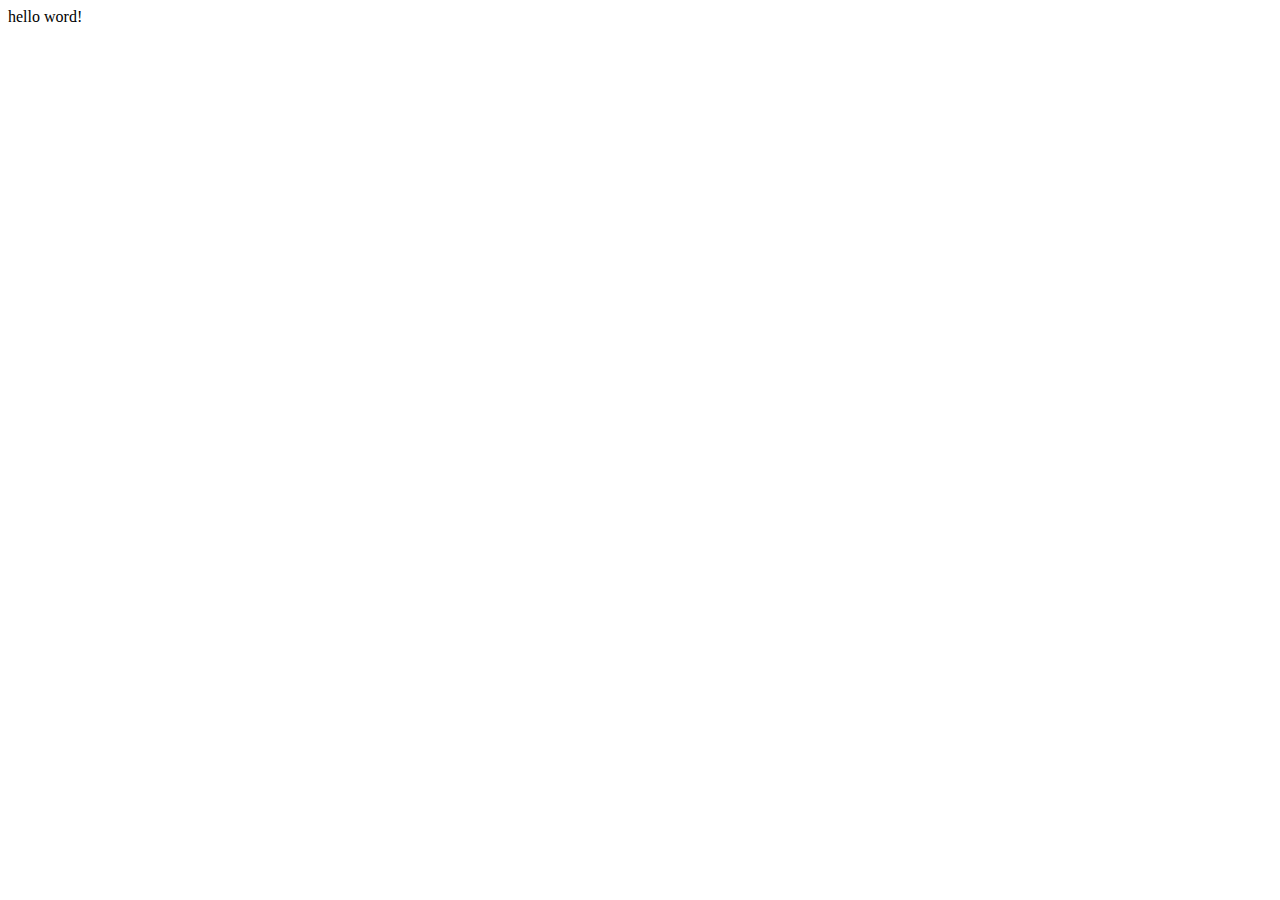
==== index.html @ 34b0ef18 "添加了一个index.html" ====
<!DOCTYPE html>
<html lang="zh-CN">

<head>
    <meta charset="UTF-8">
    <meta http-equiv="X-UA-Compatible" content="IE=edge">
    <meta name="viewport" content="width=device-width, initial-scale=1.0">
    <title>Document</title>
</head>

<body>
    hello word!
</body>

</html>
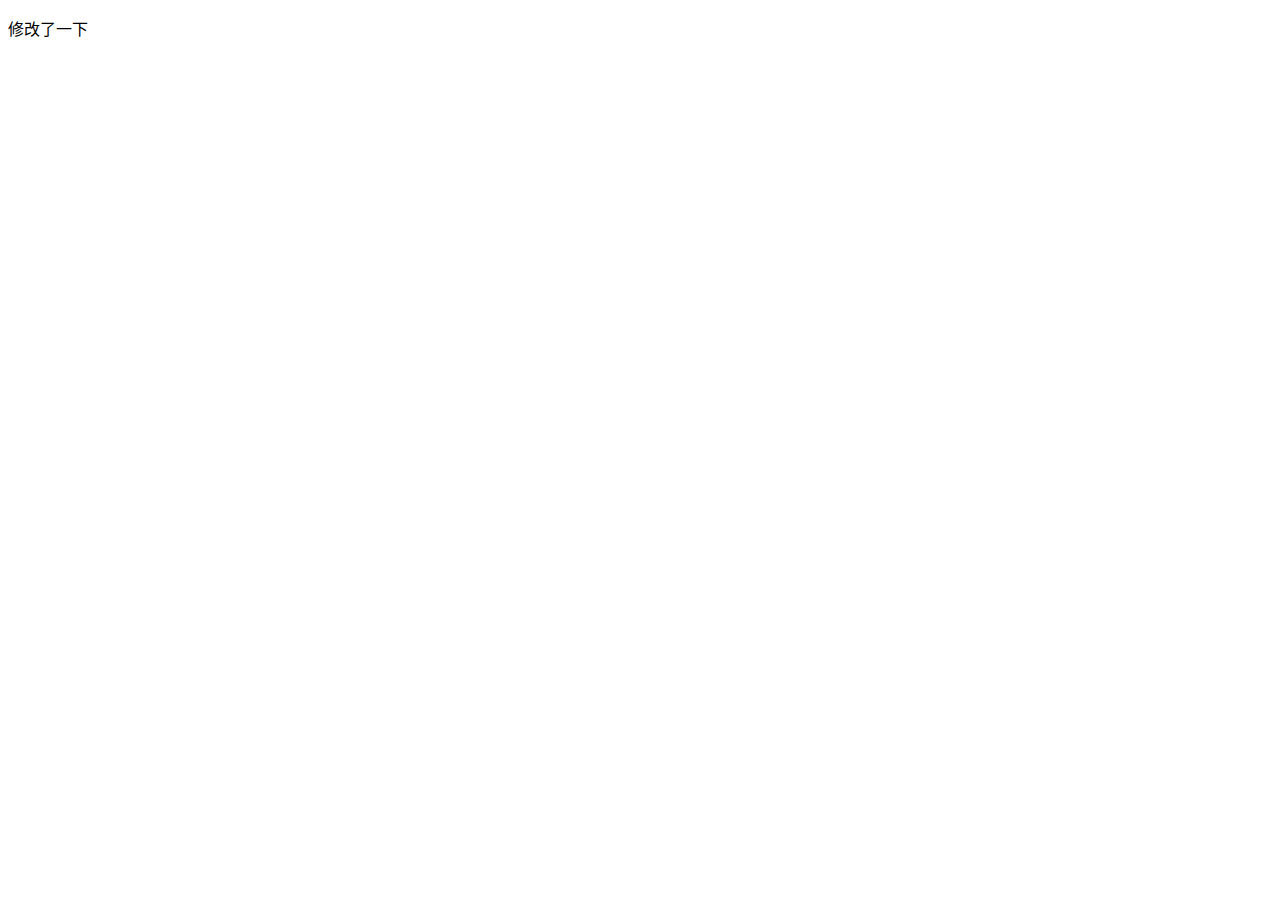
==== commit f78f0472: "修改了一处内容" ====
--- a/index.html
+++ b/index.html
@@ -9,7 +9,8 @@
 </head>
 
 <body>
-    hello word!
+
+    <p>修改了一下</p>
 </body>
 
 </html>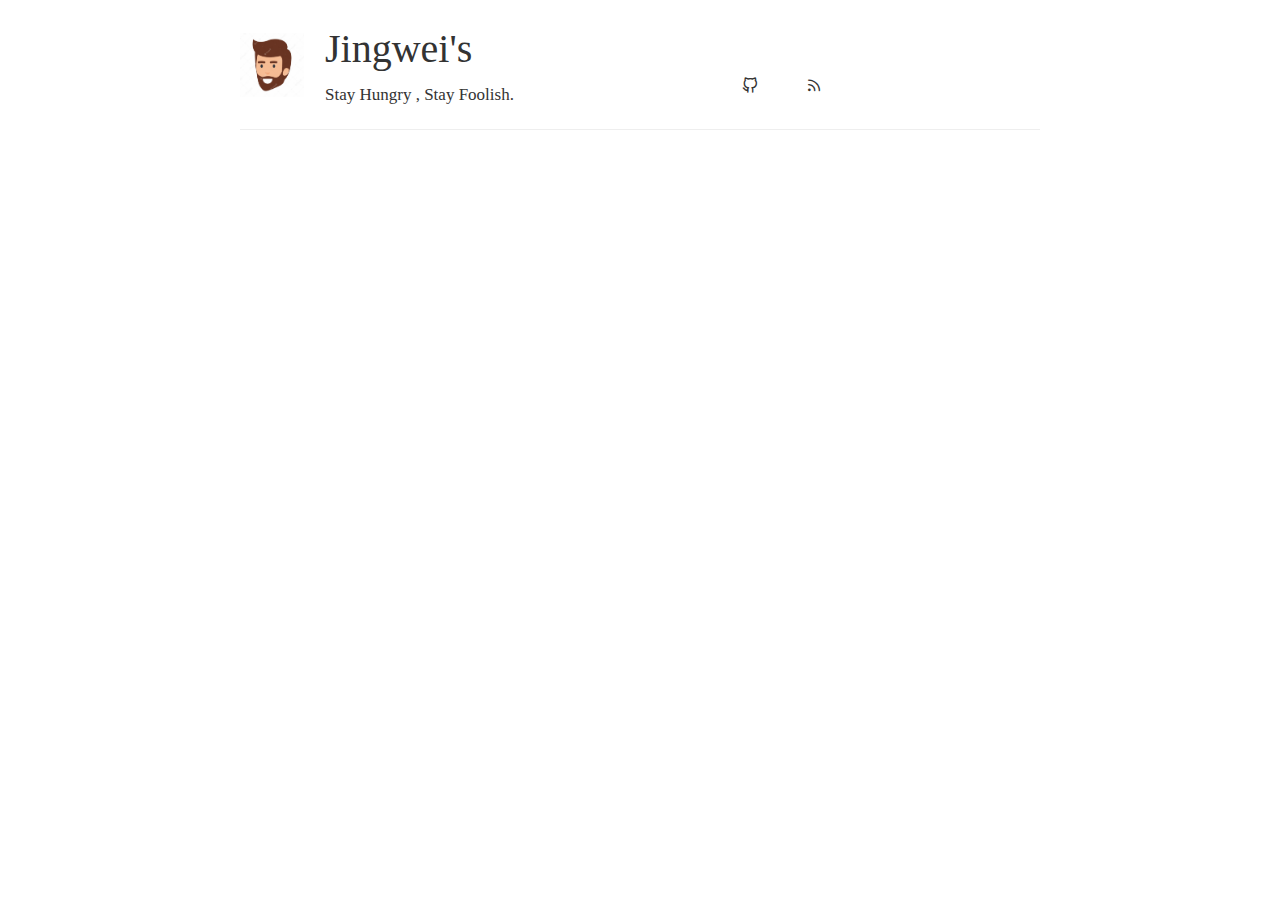
==== commit cda4cb5f: "新增文件" ====
--- a/index.html
+++ b/index.html
@@ -5,12 +5,30 @@
     <meta charset="UTF-8">
     <meta http-equiv="X-UA-Compatible" content="IE=edge">
     <meta name="viewport" content="width=device-width, initial-scale=1.0">
-    <title>Document</title>
+    <title>blog</title>
+    <link rel="stylesheet" href="css/base.css">
+    <link rel="stylesheet" href="css/common.css">
 </head>
 
 <body>
+    <header class="header w">
+        <div class="avatar fl">
+            <a href="#"><img src="/images/head.jpg" alt="Jingwei's"></a>
+        </div>
+        <h1 class="title">
+            <a href="#">Jingwei's</a>
+        </h1>
+        <div class="description">
+            <p>Stay Hungry , Stay Foolish.</p>
+        </div>
+        <nav class="social">
+            <ul>
+                <li><a href="https://github.com/leienshu/blog" title="Github"><i></i></a></li>
+                <li><a href="/index.xml" title="RSS"><i></i></a></li>
+            </ul>
+        </nav>
 
-    <p>修改了一下</p>
+    </header>
 </body>
 
 </html>--- a/css/base.css
+++ b/css/base.css
@@ -0,0 +1,31 @@
+@font-face {
+    font-family: 'icomoon';
+    src:  url('../fonts/icomoon.eot?px5yir');
+    src:  url('../fonts/icomoon.eot?px5yir#iefix') format('embedded-opentype'),
+      url('../fonts/icomoon.ttf?px5yir') format('truetype'),
+      url('../fonts/icomoon.woff?px5yir') format('woff'),
+      url('../fonts/icomoon.svg?px5yir#icomoon') format('svg');
+    font-weight: normal;
+    font-style: normal;
+    font-display: block;
+  }
+* {
+    margin: 0;
+    padding: 0;
+    box-sizing: border-box;
+}
+img {
+    border: 0;
+    vertical-align: middle
+}
+a {
+    color: #3700ff;
+    text-decoration: none
+}
+a:hover {
+    color: #9375fd;
+    border-bottom: #3700ff solid 2px;
+}
+i {
+    font-style: normal
+}--- a/css/common.css
+++ b/css/common.css
@@ -0,0 +1,69 @@
+.w {
+    width: 800px;
+    margin: 0 auto;
+}
+.fl{
+    float: left;
+}
+.fr{
+    float: right;
+}
+.header {
+    position: relative;
+    height: 130px;
+    border-bottom: #eee solid 1px;
+    color: #333;
+}
+header a {
+    color: #333;
+    padding-bottom: 1px;
+}
+.header .avatar {
+    padding: 33px 0;
+}
+.header .title:hover a{
+    border-bottom: #3700ff solid 3px;
+}
+.header .avatar img{
+    width: 64px;
+    height: 64px;
+}
+.header .title {
+    position: absolute;
+    left: 85px;
+    top: 25px;
+    height: 58px;
+    font-size: 40px;
+    font-weight: 500;
+}
+.header .description {
+    position: absolute;
+    left: 85px;
+    top: 85px;
+    height: 30px;
+    font-size: 17px;
+}
+.header .social {
+    position: absolute;
+    left: 495px;
+    top: 70px;
+}
+.header .social ul {
+    height: 30px;
+}
+.header .social li {
+    list-style: none;
+    display: inline-block;
+    margin-right: 30px;
+    text-align: center;
+}
+.header .social li i {
+    font-family: 'icomoon';
+    display: inline-block;
+    height: 30px;
+    width: 30px;
+    line-height: 30px;
+}
+.header .social li:hover a {
+    color: #3700ff;
+}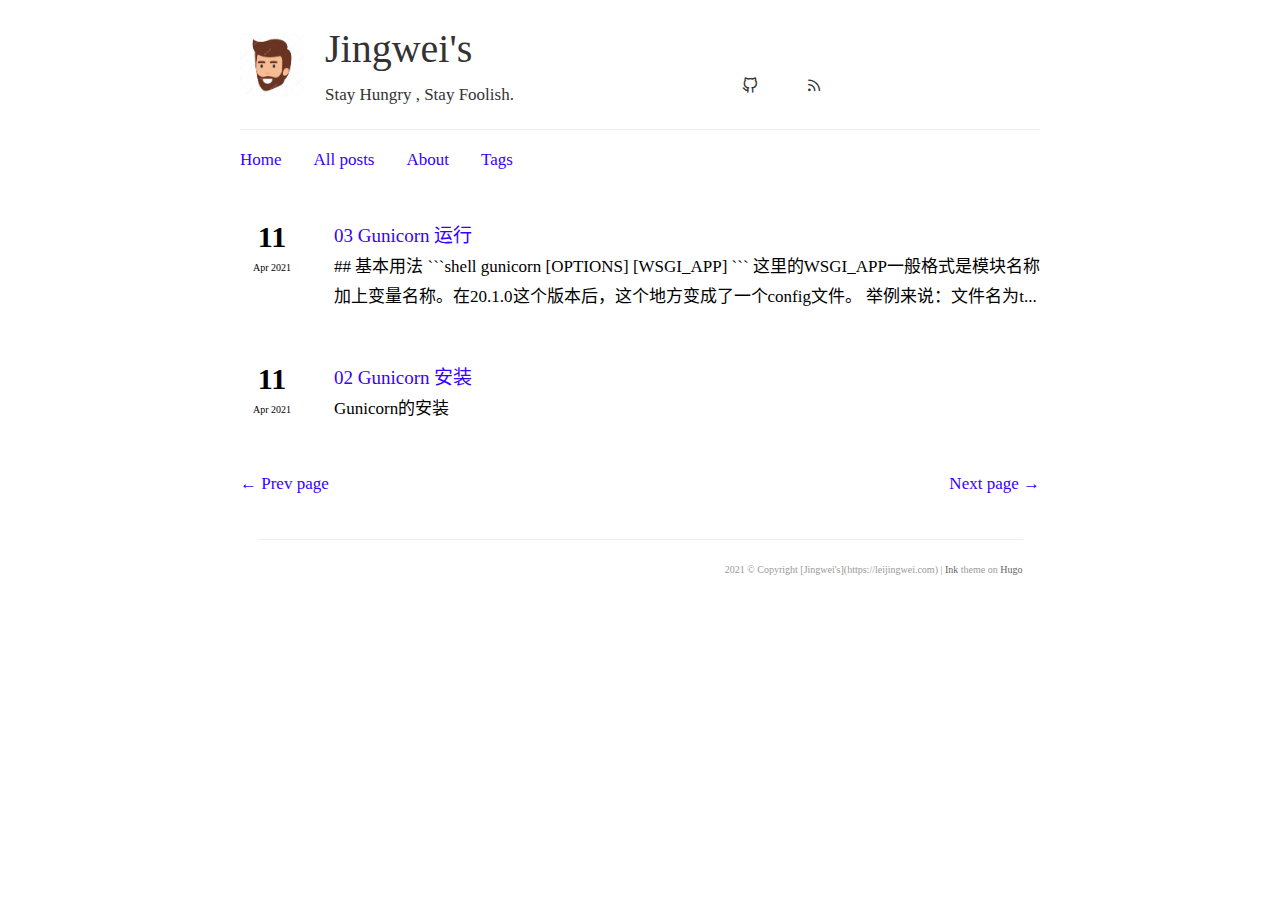
==== commit c0e8143a: "新增文件" ====
--- a/index.html
+++ b/index.html
@@ -5,12 +5,14 @@
     <meta charset="UTF-8">
     <meta http-equiv="X-UA-Compatible" content="IE=edge">
     <meta name="viewport" content="width=device-width, initial-scale=1.0">
-    <title>blog</title>
-    <link rel="stylesheet" href="css/base.css">
-    <link rel="stylesheet" href="css/common.css">
+    <title>Jingwei's - Stay Hungry , Stay Foolish. </title>
+    <link rel="stylesheet" href="/css/base.css">
+    <link rel="stylesheet" href="/css/common.css">
+    <link rel="stylesheet" href="/css/style.css">
 </head>
 
 <body>
+    <!-- 头部 -->
     <header class="header w">
         <div class="avatar fl">
             <a href="#"><img src="/images/head.jpg" alt="Jingwei's"></a>
@@ -27,8 +29,62 @@
                 <li><a href="/index.xml" title="RSS"><i></i></a></li>
             </ul>
         </nav>
-
     </header>
+    <!-- 头部 -->
+    <!-- 导航 -->
+    <div class="nav w">
+        <a href="/index.html">Home</a><a href="/posts.html">All posts</a><a href="/about.html">About</a><a
+            href="/tags.html">Tags</a>
+    </div>
+    <!-- 导航 -->
+    <!-- 中心区域 -->
+    <div class="main w">
+        <div class="post">
+            <div class="date">
+                <span class="day">11</span>
+                <span class="rest">Apr 2021</span>
+            </div>
+            <div class="post-inner">
+                <h4>
+                    <a href="/posts/gunicorn-running.html">03 Gunicorn 运行</a>
+                </h4>
+                <p>
+                    ## 基本用法 ```shell gunicorn [OPTIONS] [WSGI_APP] ```
+                    这里的WSGI_APP一般格式是模块名称加上变量名称。在20.1.0这个版本后，这个地方变成了一个config文件。 举例来说：文件名为t...
+                </p>
+            </div>
+        </div>
+        <div class="post">
+            <div class="date">
+                <span class="day">11</span>
+                <span class="rest">Apr 2021</span>
+            </div>
+            <div class="post-inner">
+                <h4>
+                    <a href="/posts/gunicorn-installation.html">02 Gunicorn 安装</a>
+                </h4>
+                <p>
+                    Gunicorn的安装
+                </p>
+            </div>
+        </div>
+        <div class="pagination">
+            <ul>
+                <li class="page-prev"><a href="#">← Prev page</a></li>
+                <li class="page-next"><a href="#">Next page →</a></li>
+            </ul>
+        </div>
+    </div>
+    <!-- 中心区域 -->
+    <!-- 底部 -->
+    <footer class="footer w">
+        <div class="copyright fr">
+            2021 © Copyright [Jingwei's](https://leijingwei.com) | <a href="https://github.com/knadh/hugo-ink">Ink</a>
+            theme
+            on <a href="https://gohugo.io/">Hugo</a>
+        </div>
+    </footer>
+    <!-- 底部 -->
 </body>
 
 </html>--- a/css/base.css
+++ b/css/base.css
@@ -28,4 +28,7 @@
 }
 i {
     font-style: normal
+}
+li {
+    list-style: none
 }--- a/css/common.css
+++ b/css/common.css
@@ -52,7 +52,6 @@
     height: 30px;
 }
 .header .social li {
-    list-style: none;
     display: inline-block;
     margin-right: 30px;
     text-align: center;
@@ -66,4 +65,28 @@
 }
 .header .social li:hover a {
     color: #3700ff;
+}
+.nav {
+    height: 30px;
+    margin-top:  20px;
+    margin-bottom: 40px;
+}
+.nav a{
+    margin-right: 32px;
+    font-size: 17px;
+}
+
+.footer {
+    width: 765px;
+    margin: 0 auto;
+    margin-top: 45px;
+    color: #999;
+    font-size: 10px;
+    border-top: #eee solid 1px;
+}
+.footer a {
+    color: #666;
+}
+.footer .copyright {
+    line-height: 60px;
 }--- a/css/style.css
+++ b/css/style.css
@@ -0,0 +1,87 @@
+.main {
+    margin-top: 20px;
+}
+.main .post {
+    height: 100%;
+    display: flex;
+    margin-bottom: 50px;
+}
+.main .post .date {
+    width: 64px;
+    text-align: center;
+    margin-right: 30px;
+}
+.main .post .date .day {
+    font-size: 30px;
+    font-weight: 700;
+    margin-bottom: 8px;
+}
+.main .post .date .rest {
+    font-size: 10px;
+    font-weight: normal;
+}
+.main .post .date span {
+    display: block;
+}
+.post-inner {
+    width: 706px;
+}
+.post-inner h4{
+    line-height: 32px;
+    font-weight: 500;
+    font-size: 19px;
+}
+.post-inner p {
+    line-height: 30px;
+    font-size: 17px;
+}
+.pagination ul {
+    /* margin-bottom: 50px; */
+    font-size: 17px;
+    display: flex;
+    justify-content: space-between;
+}
+
+/* posts区域样式 */
+.page-title {
+    color: #333;
+    margin: 30px 0 20px;
+    font-size: 32px;
+    font-weight: 500;
+}
+
+/* about区域样式 */
+.matter .title {
+    font-size: 45px;
+    font-weight: 500;
+    margin-top: -10px;
+}
+.markdown {
+    color: #333;
+    font-size: 17px;
+    line-height: 50px;
+}
+.markdown h2 {
+    color: #333;
+    font-size: 30px;
+    font-weight: 500;
+}
+.markdown li::before{
+    content: "ㅤ●ㅤ";
+}
+
+/* tag区样式 */
+.tags a {
+    margin-right: 15px;
+}
+.tags_main h1 {
+    color: #333;
+    font-weight: 500;
+    font-size: 45px;
+    margin: 30px 0 20px 0;
+}
+.tags_main li::before{
+    content: "ㅤ●ㅤ";
+    line-height: 32px;
+    font-size: 17px;
+}